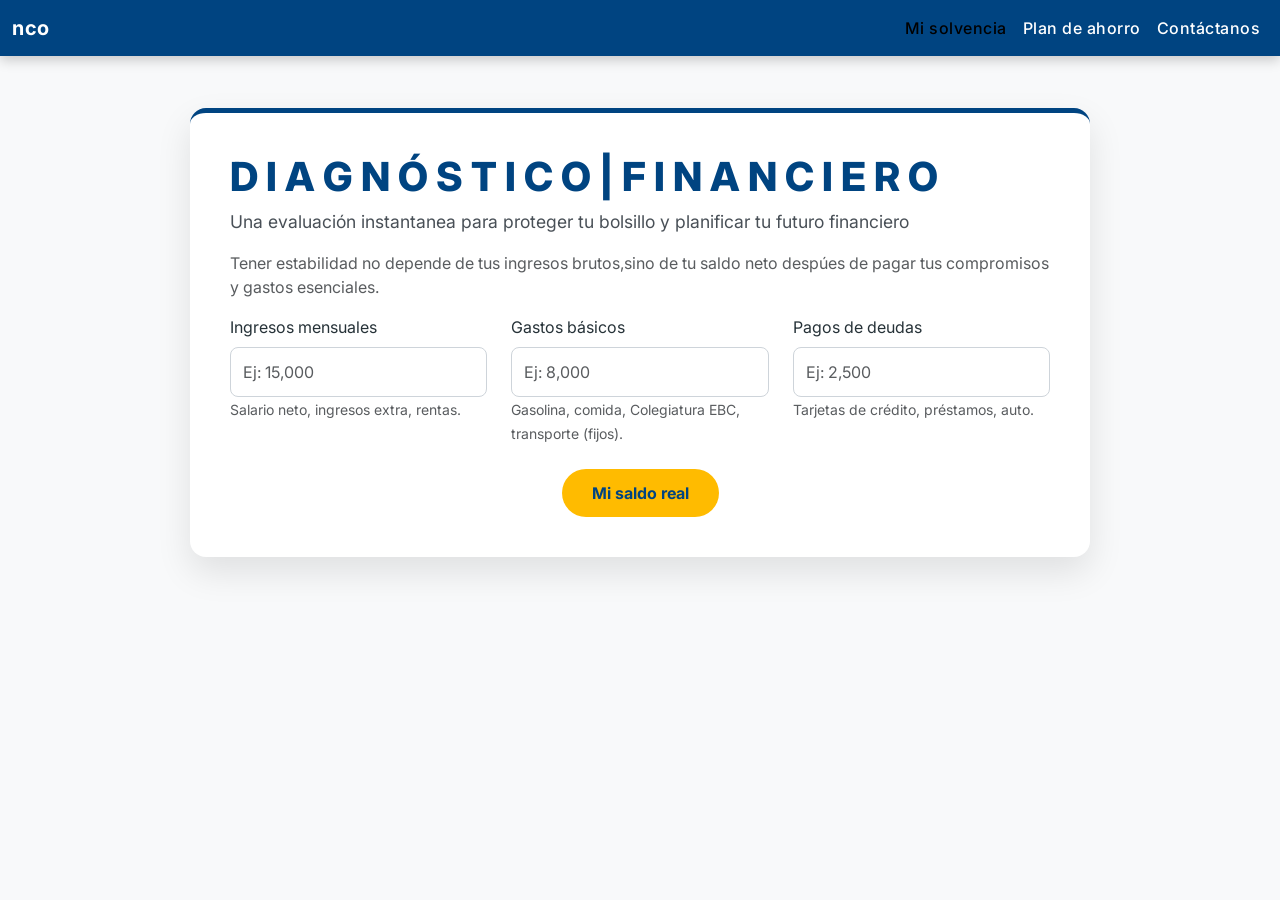
==== index.html @ b86e6d63 "ENTREGABL3 update1 Calculadora Natalia Correa 16oct" ====
<!DOCTYPE html>
<html>
<head>
        <meta charset="UTF-8">
    <meta name="description" content="Calculadora financiera para evaluar el estado financiero de una persona">
    <meta name="keywords" content="Finanzas, Presupuesto,Salario, Gastos, Ahorro">
    <meta name="author" content="Natalia Correa">
    <meta name="viewport" content="width=device-width, initial-scale=1.0">

<!-- Enlace externo para conectarse con el css utilizando Boostrap -->
    <link href="https://cdn.jsdelivr.net/npm/bootstrap@5.3.8/dist/css/bootstrap.min.css" rel="stylesheet">

    <link href="https://fonts.googleapis.com/css2?family=Inter:wght@300;400;600;700&amp;display=swap" rel="stylesheet">

    <!-- Enlace al style.css para aplicar estilos personalizados -->

 <link rel="stylesheet" href="style.css">
<title>Calculadora | nco</title>


</head>

<!-- INICIA el CUERPO DE LA PÁGNA -->
<body>
<nav class="navbar navbar-expand-lg navbar-custom fixed-top">
        <div class="container-fluid">
            <!-- Marca de la Aplicación -->
            <a class="navbar-brand" href="#">nco</a> <!-- aquí 
            vamos agregar un logo -->
            
            <!-- Botón de Toggler: Ahora abre el Offcanvas en móvil -->
            <button class="navbar-toggler" type="button" data-bs-toggle="offcanvas" data-bs-target="#offcanvasMenu" aria-controls="offcanvasMenu" aria-label="Toggle navigation">
                <span class="navbar-toggler-icon"></span>
            </button>
            
            <!-- Menú de Desktop: Solo visible cuando el navbar está expandido (>= lg) -->
            <div class="collapse navbar-collapse" id="navbarNavDesktop">
                <ul class="navbar-nav ms-auto">
                    <li class="nav-item">
                        <a class="nav-link active" aria-current="page" href="#calculadora">Mi solvencia</a>
                    </li>
                    <li class="nav-item">
                        <a class="nav-link" href="index1.html">Plan de ahorro</a>
                    </li>
                    <li class="nav-item">
                        <a class="nav-link" href="#contacto">Contáctanos</a>
                    </li>
                </ul>
            </div>
        </div>
    </nav>
    <!-- Menú de OFFCANVAS para cuando la pantalla sea pequeña se despliegue en el lateral-->
    <div class="offcanvas offcanvas-end" tabindex="-1" id="offcanvasMenu" aria-labelledby="offcanvasMenuLabel">
        <div class="offcanvas-header"> <!-- Estilos aplicados en styles.css -->
          <h5 class="offcanvas-title" id="offcanvasMenuLabel">Finanzas</h5>
          <!-- btn-close-white se usa para que el ícono de cierre sea blanco sobre fondo azul -->
          <button type="button" class="btn-close btn-close-white" data-bs-dismiss="offcanvas" aria-label="Close"></button>
        </div>
        <div class="offcanvas-body">
          <ul class="navbar-nav justify-content-end flex-grow-1 pe-3">
              <!-- Los links se cierran automáticamente al hacer click (data-bs-dismiss) -->
              <li class="nav-item">
                  <a class="nav-link active" aria-current="page" href="#calculadora" data-bs-dismiss="offcanvas">Mi Balance</a>
              </li>
              <li class="nav-item">
                  </li><li class="nav-item"><a class="nav-link" href="index1.html">¿Qué es 50/30/20?</a></li>
              
              <li class="nav-item">
                  <a class="nav-link" href="#contacto" data-bs-dismiss="offcanvas">¿Dudas?</a>
              </li>
          </ul>
        </div>
      </div>

      <!-- Sección principal de la CALCULADORA-->
      <div class="container my-5" id="calculadora">
        <div class="calculator-card">
            <h1 class="title">D I A G N Ó S T I C O | F I N A N C I E R O</h1>
            <p class="subtitle">Una evaluación instantanea para proteger tu bolsillo y planificar tu futuro financiero</p>
            <p class="subtitle-description text-muted">Tener estabilidad no depende de tus ingresos brutos,sino de tu saldo neto despúes de pagar tus compromisos y gastos esenciales.</p>
            
            <div class="row g-4">
                <!-- Inputs adaptados a Finanzas Personales -->
                <!-- Sistema de Rejilla: Se adapta a Móvil, Tablet y Desktop -->
                <div class="col-12 col-md-6 col-lg-4">
                    <label for="monthlyIncome" class="form-label">Ingresos mensuales</label>
                    <input type="number" class="form-control" id="monthlyIncome" placeholder="Ej: 15,000" min="0">
                    <small class="text-muted">Salario neto, ingresos extra, rentas.</small>
                </div>
                
                <div class="col-12 col-md-6 col-lg-4">
                    <label for="livingExpenses" class="form-label">Gastos básicos</label>
                    <input type="number" class="form-control" id="livingExpenses" placeholder="Ej: 8,000" min="0">
                    <small class="text-muted">Gasolina, comida, Colegiatura EBC, transporte (fijos).</small>
                </div>
                
                <div class="col-12 col-md-6 col-lg-4">
                    <label for="debtPayments" class="form-label">Pagos de deudas</label>
                    <input type="number" class="form-control" id="debtPayments" placeholder="Ej: 2,500" min="0">
                    <small class="text-muted">Tarjetas de crédito, préstamos, auto.</small>
                </div>


                <!-- Botón de Acción -->
                <div class="col-12 mt-4 text-center">
                    <button class="btn btn-calculate" onclick="calculatePersonalSolvency()">
                        Mi saldo real
                    </button>
                </div>
            </div>


            <!-- Resultado Visual (El Semáforo Financiero) -->
            <div id="resultContainer" class="d-none">
                <h3 class="title">Mi saldo real</h3>
                <div id="resultValue" class="display-4 fw-bold my-2">--</div>
                <div id="resultAnalysis" class="fw-semibold mt-3">Ingresa tus datos para calcular.</div>
                
                <!-- Barra de progreso visual para el nivel de endeudamiento -->
                <div class="progress mt-4" style="height: 25px;">
                    <div id="debtProgressBar" class="progress-bar progress-bar-striped progress-bar-animated" role="progressbar" style="width: 0%" aria-valuenow="0" aria-valuemin="0" aria-valuemax="100">Nivel de Deuda</div>
                </div>
                <small class="text-muted d-block mt-2">Porcentaje de tus ingresos comprometidos en deuda.</small>
            </div>
        </div>
    </div>
<!-- enlace del js del bootstrap -->
    <script src="https://cdn.jsdelivr.net/npm/bootstrap@5.3.8/dist/js/bootstrap.bundle.min.js"></script>

</body>
</html>
---- style.css ----
/* ========================================= */
/* === ESTILOS PERSONALIZADOS Y MEDIA QUERIES === */
/* ========================================= */
:root {
    --color-primary: #004481; /* Azul corporativo */
    --color-accent: #ffbb00; /* Amarillo/Naranja de énfasis */
    --color-dark: #263238;
    --color-success: #28a745; /* Verde claro para "good" */
    --color-warning: #fd7e14; /* Naranja para "warning" */
    --color-danger: #dc3545; /* Rojo para "danger" */
    --color-bg: #f8f9fa; /* Fondo muy neutro y limpio */
}


body {
    font-family: 'Inter', sans-serif;
    background-color: var(--color-bg);
    color: var(--color-dark);
    padding-top: 60px;
}


/* Navbar personalizado */
.navbar-custom {
    background-color: var(--color-primary);
    box-shadow: 0 4px 12px rgba(0, 0, 0, 0.2);
}
.navbar-custom .nav-link, .navbar-custom .navbar-brand {
    color: #ffffff;
    font-weight: 500;
    letter-spacing: 0.5px;
}
.navbar-custom .nav-link:hover {
    color: var(--color-accent);
}
.navbar-custom .navbar-brand {
    font-weight: 700;
}


/* Tarjeta Principal */
.calculator-card {
    background-color: #ffffff;
    border-radius: 16px;
    box-shadow: 0 15px 35px rgba(0, 0, 0, 0.1);
    padding: 40px;
    margin: 40px auto;
    max-width: 900px;
    border-top: 5px solid var(--color-primary); /* Línea azul corporativa */
}


.title {
    color: var(--color-primary);
    font-weight: 800;
}


.subtitle {
    font-size: 1.1rem;
    color: #495057;
}


.form-control {
    border-radius: 8px;
    padding: 12px;
    border: 1px solid #ced4da;
    transition: border-color 0.3s;
}
.form-control:focus {
    border-color: var(--color-primary);
    box-shadow: 0 0 0 0.2rem rgba(0, 68, 129, 0.25);
}


/* Botón llamativo (usando el color de acento) */
.btn-calculate {
    background-color: var(--color-accent);
    color: var(--color-primary); /* Texto azul sobre fondo amarillo */
    font-weight: 700;
    padding: 12px 30px;
    border-radius: 50px;
    border: none;
    transition: transform 0.2s, box-shadow 0.2s;
}
.btn-calculate:hover {
    background-color: #ffd24d; /* Un tono un poco más claro al hacer hover */
    color: var(--color-primary);
    transform: translateY(-2px);
    box-shadow: 0 5px 15px rgba(255, 187, 0, 0.4);
}


/* Contenedor de Resultados */
#resultContainer {
    margin-top: 35px;
    padding: 30px;
    border-radius: 12px;
    text-align: center;
    background-color: #e9ecef; /* Fondo de resultado ligeramente gris */
    border: 1px solid #dee2e6;
}


/* Colores de estado para el resultado */
.text-excellent { color: var(--color-success); }
.text-warning { color: var(--color-warning); }
.text-danger { color: var(--color-danger); }


/* MEDIA QUERIES PARA ADAPTABILIDAD */
@media (max-width: 768px) {
    .calculator-card {
        padding: 20px;
        margin: 20px 10px;
    }
    .subtitle-description {
        display: none; /* Ocultar descripción larga en móvil */
    }
    .display-4 {
        font-size: 2rem; /* Texto más pequeño en móvil */
    }
}
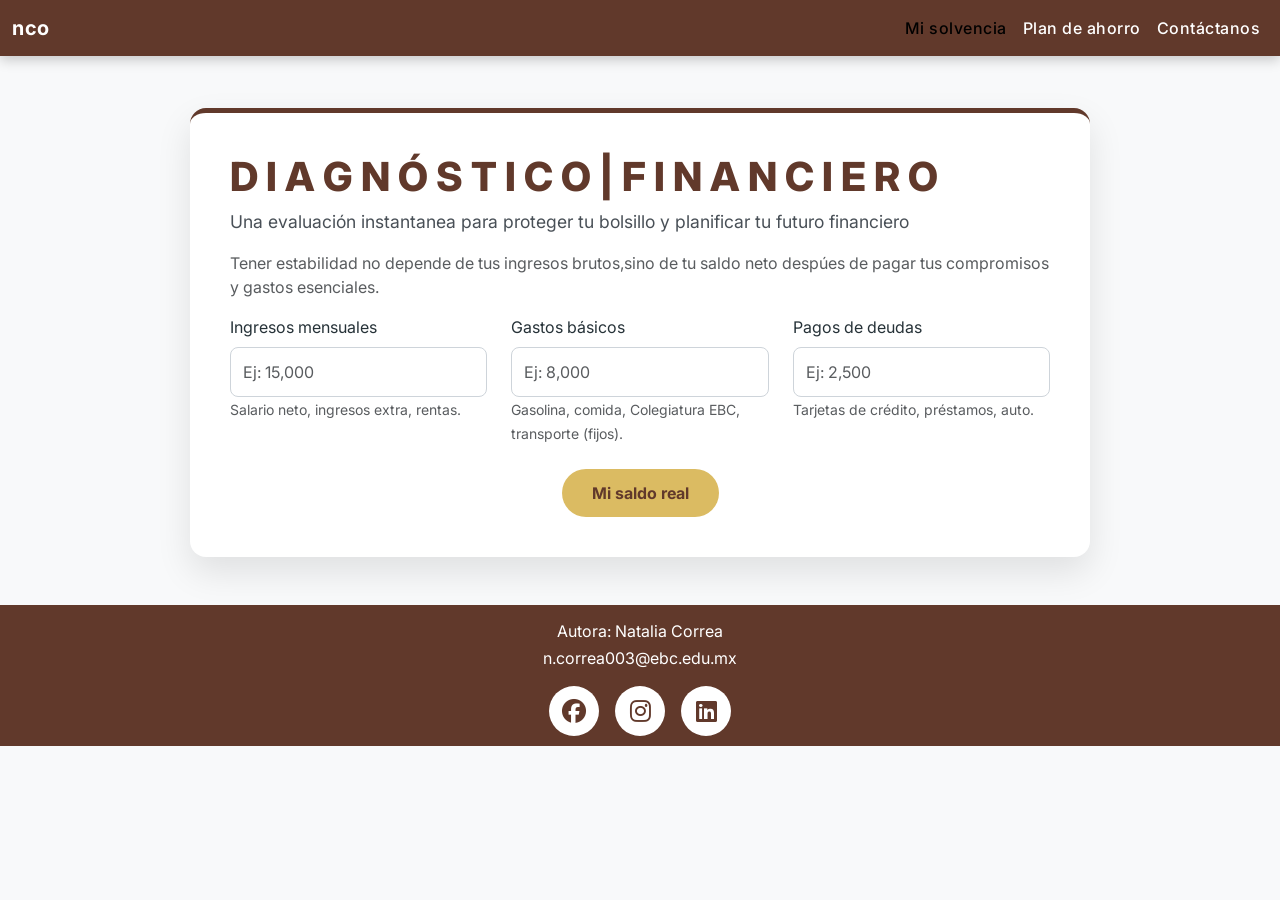
==== commit bdb1144d: "Entregable3-Calculadoranco Natalia Correa" ====
--- a/index.html
+++ b/index.html
@@ -9,6 +9,9 @@
 
 <!-- Enlace externo para conectarse con el css utilizando Boostrap -->
     <link href="https://cdn.jsdelivr.net/npm/bootstrap@5.3.8/dist/css/bootstrap.min.css" rel="stylesheet">
+
+     <!-- Iconos (FontAwesome) para ilustrar las categorías -->
+     <link rel="stylesheet" href="https://cdnjs.cloudflare.com/ajax/libs/font-awesome/6.4.0/css/all.min.css">
 
     <link href="https://fonts.googleapis.com/css2?family=Inter:wght@300;400;600;700&amp;display=swap" rel="stylesheet">
 
@@ -124,8 +127,26 @@
             </div>
         </div>
     </div>
+
+    <footer id="main-footer">
+        <p id="autor">Autora: Natalia Correa</p>
+      <p id="correo"><a href="mailto:iy.n.correa003@ebc.edu.mx">n.correa003@ebc.edu.mx</a></p>
+         <div class="social"> 
+       <a href="#" ><i class="fab fa-facebook"> </i> 
+        <a href="#" ><i class="fab fa-instagram"> </i> 
+          <a href="#" ><i class="fab fa-linkedin"> </i>
+      </a>
+      
+        
+           </div>
+           
+        </footer>
+
 <!-- enlace del js del bootstrap -->
     <script src="https://cdn.jsdelivr.net/npm/bootstrap@5.3.8/dist/js/bootstrap.bundle.min.js"></script>
 
+    <!--enlace js -->
+    <script src="script.js"></script>
+
 </body>
 </html>
--- a/style.css
+++ b/style.css
@@ -2,12 +2,12 @@
 /* === ESTILOS PERSONALIZADOS Y MEDIA QUERIES === */
 /* ========================================= */
 :root {
-    --color-primary: #004481; /* Azul corporativo */
-    --color-accent: #ffbb00; /* Amarillo/Naranja de énfasis */
+    --color-primary: #61392b; /* Azul corporativo */
+    --color-accent: #dbbb62; /* Amarillo/Naranja de énfasis */
     --color-dark: #263238;
-    --color-success: #28a745; /* Verde claro para "good" */
-    --color-warning: #fd7e14; /* Naranja para "warning" */
-    --color-danger: #dc3545; /* Rojo para "danger" */
+    --color-success: #5e5525; /* Verde claro para "good" */
+    --color-warning: #ece13e; /* Naranja para "warning" */
+    --color-danger: #e4e591; /* Rojo para "danger" */
     --color-bg: #f8f9fa; /* Fondo muy neutro y limpio */
 }
 
@@ -121,4 +121,51 @@
     .display-4 {
         font-size: 2rem; /* Texto más pequeño en móvil */
     }
-}+}
+
+#main-footer {
+    background: var(--color-primary);
+    color:white;
+    text-align:center;
+    padding: 10px;
+    margin-top:auto;
+  }
+  
+  
+  footer a {
+      color: #ffffff; 
+      text-decoration: none; /*  quita el subrayado si no te gusta */
+      /*font-weight: bold; / Opcional: lo hace un poco más gordito para leerse mejor */
+  }
+  
+  
+  #autor{
+    margin: 0.2rem;
+    color:white;
+    text-decoration: none;
+  }
+  
+  
+  
+  
+  .social {
+    display: flex;
+    gap: 1rem;
+    justify-content: center;
+    margin-top: 1rem;
+  }
+  
+  
+  .social a {
+    display: inline-flex;
+    align-items: center;
+    justify-content: center;
+    width: 50px;
+    height: 50px;
+    background: #ffffff;
+    color: var(--color-primary);
+    border-radius: 50%;
+    text-decoration: none;
+    font-size: 1.5rem;
+  }
+
